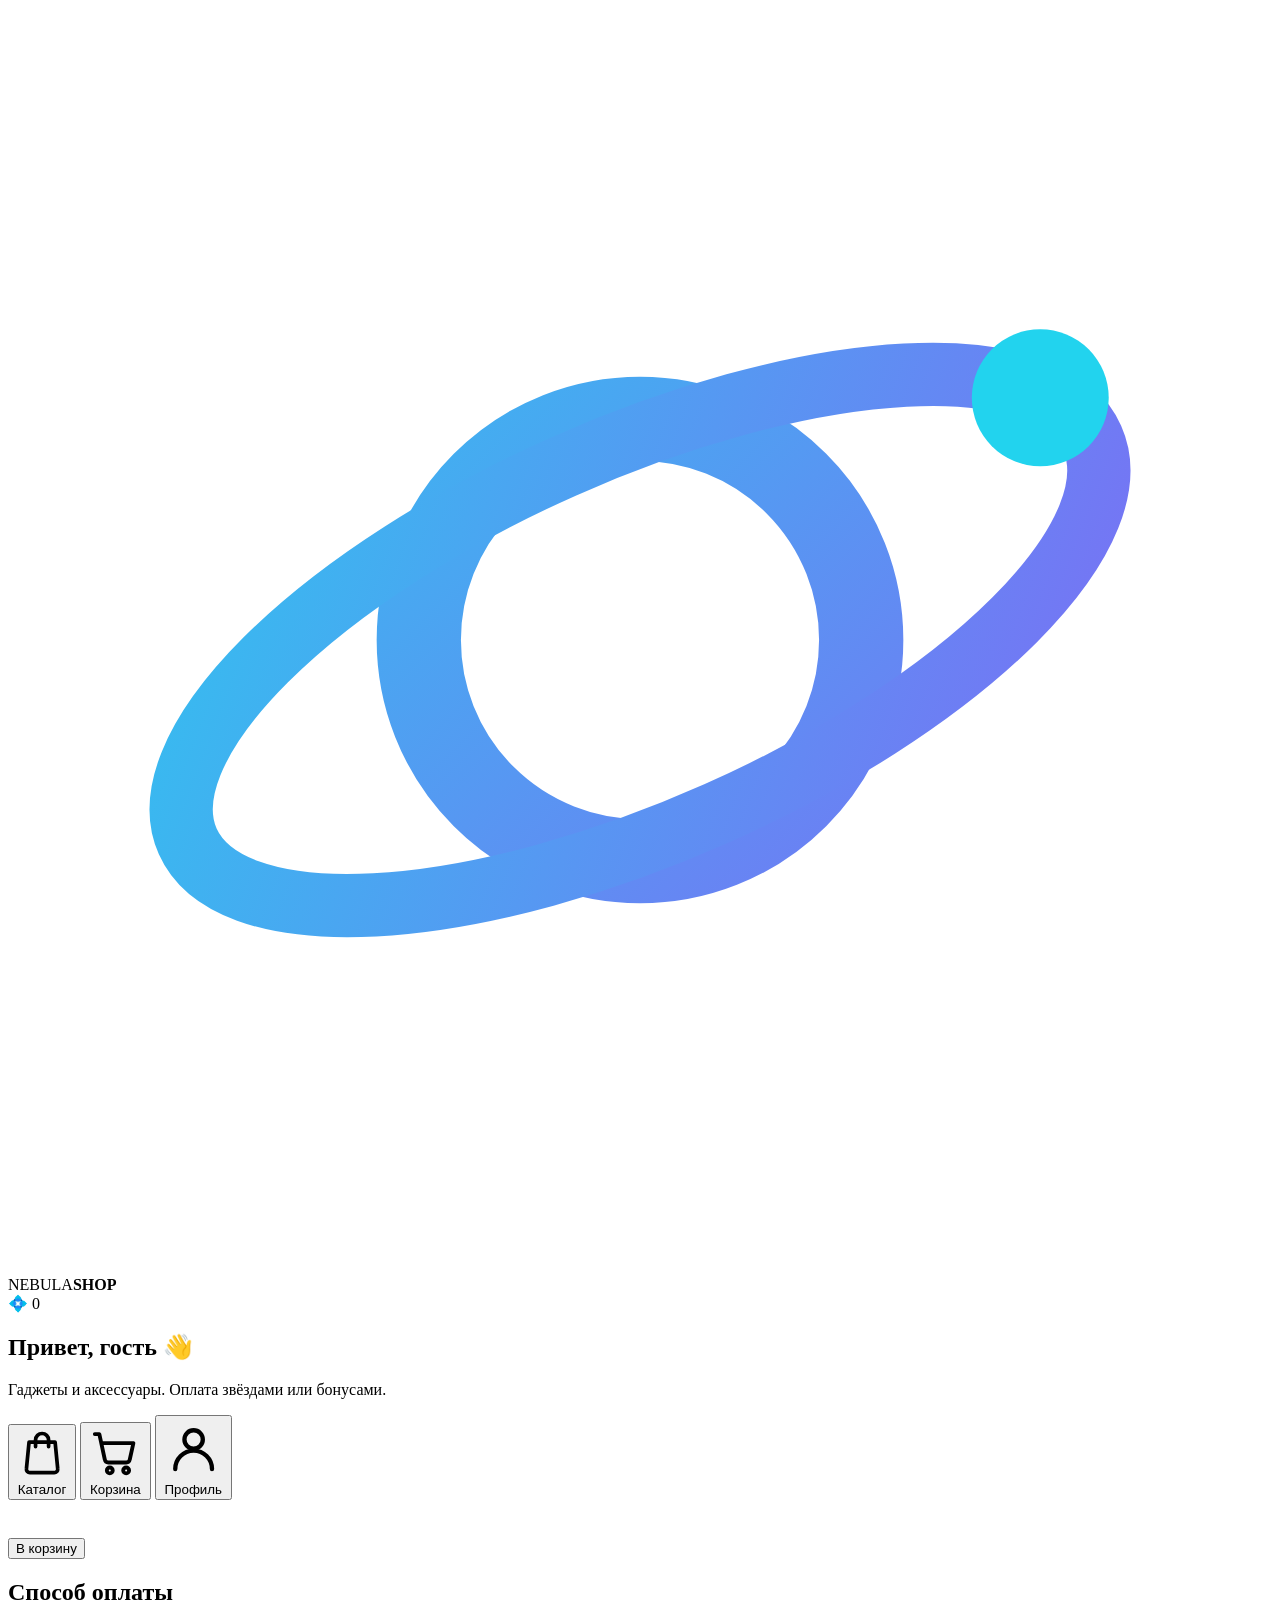
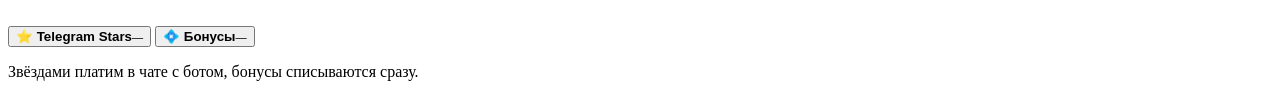
==== webapp/index.html @ b2bbc3f4 "Nebula Shop: Telegram shop bot with Mini App, Stars payments and admin panel" ====
<!doctype html>
<html lang="ru">
<head>
<meta charset="utf-8">
<meta name="viewport" content="width=device-width, initial-scale=1, viewport-fit=cover, user-scalable=no">
<meta name="theme-color" content="#07091a">
<title>Nebula Shop</title>
<link rel="stylesheet" href="/static/style.css?v=7">
</head>
<body>
<div class="stars" aria-hidden="true"></div>
<div class="glow glow-a" aria-hidden="true"></div>
<div class="glow glow-b" aria-hidden="true"></div>

<div class="app">

  <header class="topbar">
    <div class="logo">
      <svg viewBox="0 0 24 24" fill="none" aria-hidden="true">
        <circle cx="12" cy="12" r="4.2" stroke="url(#lg1)" stroke-width="1.6"/>
        <ellipse cx="12" cy="12" rx="9.4" ry="3.6" stroke="url(#lg1)" stroke-width="1.2" transform="rotate(-24 12 12)"/>
        <circle cx="19.6" cy="7.4" r="1.3" fill="#22d3ee"/>
        <defs><linearGradient id="lg1" x1="2" y1="2" x2="22" y2="22" gradientUnits="userSpaceOnUse">
          <stop stop-color="#22d3ee"/><stop offset="1" stop-color="#8b5cf6"/>
        </linearGradient></defs>
      </svg>
      <span>NEBULA<b>SHOP</b></span>
    </div>
    <div class="bonus-chip">💠 <span id="bonusValue">0</span></div>
  </header>

  <main class="screens">

    <section class="screen" id="screen-catalog">
      <div class="greeting">
        <h1>Привет, <span id="userName">гость</span> 👋</h1>
        <p>Гаджеты и аксессуары. Оплата звёздами или бонусами.</p>
      </div>
      <div class="chips" id="categoryChips"></div>
      <div class="grid" id="productGrid"></div>
    </section>

    <section class="screen" id="screen-cart" hidden>
      <div class="screen-head">
        <h1 class="screen-title">Корзина</h1>
        <button class="ghost-btn small" id="clearCart" hidden>🧹 Очистить</button>
      </div>
      <div id="cartList"></div>
      <div class="promo-row" id="promoRow">
        <input id="promoInput" placeholder="Промокод" autocomplete="off" spellcheck="false">
        <button class="ghost-btn" id="promoBtn">Применить</button>
      </div>
      <div class="totals card" id="cartTotals" hidden></div>
      <button class="cta" id="checkoutBtn" disabled>Оформить заказ</button>
    </section>

    <section class="screen" id="screen-profile" hidden>
      <h1 class="screen-title">Профиль</h1>
      <div class="bonus-card">
        <div class="bonus-label">Бонусный баланс</div>
        <div class="bonus-big">💠 <span id="bonusBig">0</span></div>
        <div class="bonus-hint" id="cashbackHint">Кешбэк 3% с каждой покупки</div>
      </div>
      <div class="stats-row">
        <div class="stat card"><span id="statOrders">0</span><small>заказов</small></div>
        <div class="stat card"><span id="statInvited">0</span><small>друзей</small></div>
        <div class="stat card"><span id="statSpent">0</span><small>потрачено</small></div>
      </div>
      <h2 class="section-title">Мои заказы</h2>
      <div id="ordersList"></div>
      <h2 class="section-title">Приглашай друзей</h2>
      <div class="ref-card card">
        <p>Дарим <b id="refBonusInviter">+100 бонусов</b> тебе и <b id="refBonusNewbie">+50</b> другу за каждого приглашённого</p>
        <div class="ref-link" id="refLink">—</div>
        <button class="ghost-btn wide" id="copyRef">Скопировать ссылку</button>
      </div>
    </section>

  </main>

  <nav class="tabbar">
    <button class="tab is-active" data-tab="catalog">
      <svg viewBox="0 0 24 24" fill="none" stroke="currentColor" stroke-width="1.7" stroke-linecap="round" stroke-linejoin="round">
        <path d="M6 7h12l1.2 12.2a1.6 1.6 0 0 1-1.6 1.8H6.4a1.6 1.6 0 0 1-1.6-1.8L6 7Z"/>
        <path d="M9 9V6a3 3 0 0 1 6 0v3"/>
      </svg>
      <span>Каталог</span>
    </button>
    <button class="tab" data-tab="cart">
      <span class="tab-icon-wrap">
        <svg viewBox="0 0 24 24" fill="none" stroke="currentColor" stroke-width="1.7" stroke-linecap="round" stroke-linejoin="round">
          <path d="M3 4h2l2.4 11.2a1.6 1.6 0 0 0 1.6 1.3h7.8a1.6 1.6 0 0 0 1.6-1.3L20 8H6"/>
          <circle cx="9.6" cy="20" r="1.3"/><circle cx="16.8" cy="20" r="1.3"/>
        </svg>
        <i class="badge" id="cartBadge" hidden>0</i>
      </span>
      <span>Корзина</span>
    </button>
    <button class="tab" data-tab="profile">
      <svg viewBox="0 0 24 24" fill="none" stroke="currentColor" stroke-width="1.7" stroke-linecap="round" stroke-linejoin="round">
        <circle cx="12" cy="8.4" r="3.6"/><path d="M4.8 20a7.2 7.2 0 0 1 14.4 0"/>
      </svg>
      <span>Профиль</span>
    </button>
  </nav>

</div>

<div class="backdrop" id="backdrop" hidden></div>

<div class="sheet" id="productSheet">
  <div class="sheet-handle"></div>
  <div class="sheet-scroll">
    <div class="sheet-photo" id="sheetPhotoWrap"><img id="sheetPhoto" alt=""></div>
    <h2 id="sheetTitle"></h2>
    <p id="sheetDesc"></p>
  </div>
  <div class="sheet-bottom">
    <div class="sheet-price" id="sheetPrice"></div>
    <button class="cta" id="sheetAdd">В корзину</button>
  </div>
</div>

<div class="sheet" id="paySheet">
  <div class="sheet-handle"></div>
  <h2>Способ оплаты</h2>
  <button class="pay-option" data-method="stars">
    <span class="pay-ico">⭐</span>
    <span class="pay-text"><b>Telegram Stars</b><small id="payStars">—</small></span>
  </button>
  <button class="pay-option" data-method="bonus">
    <span class="pay-ico">💠</span>
    <span class="pay-text"><b>Бонусы</b><small id="payBonus">—</small></span>
  </button>
  <p class="pay-note">Звёздами платим в чате с ботом, бонусы списываются сразу.</p>
</div>

<div class="toast" id="toast"></div>

<script src="/static/app.js?v=7"></script>
</body>
</html>
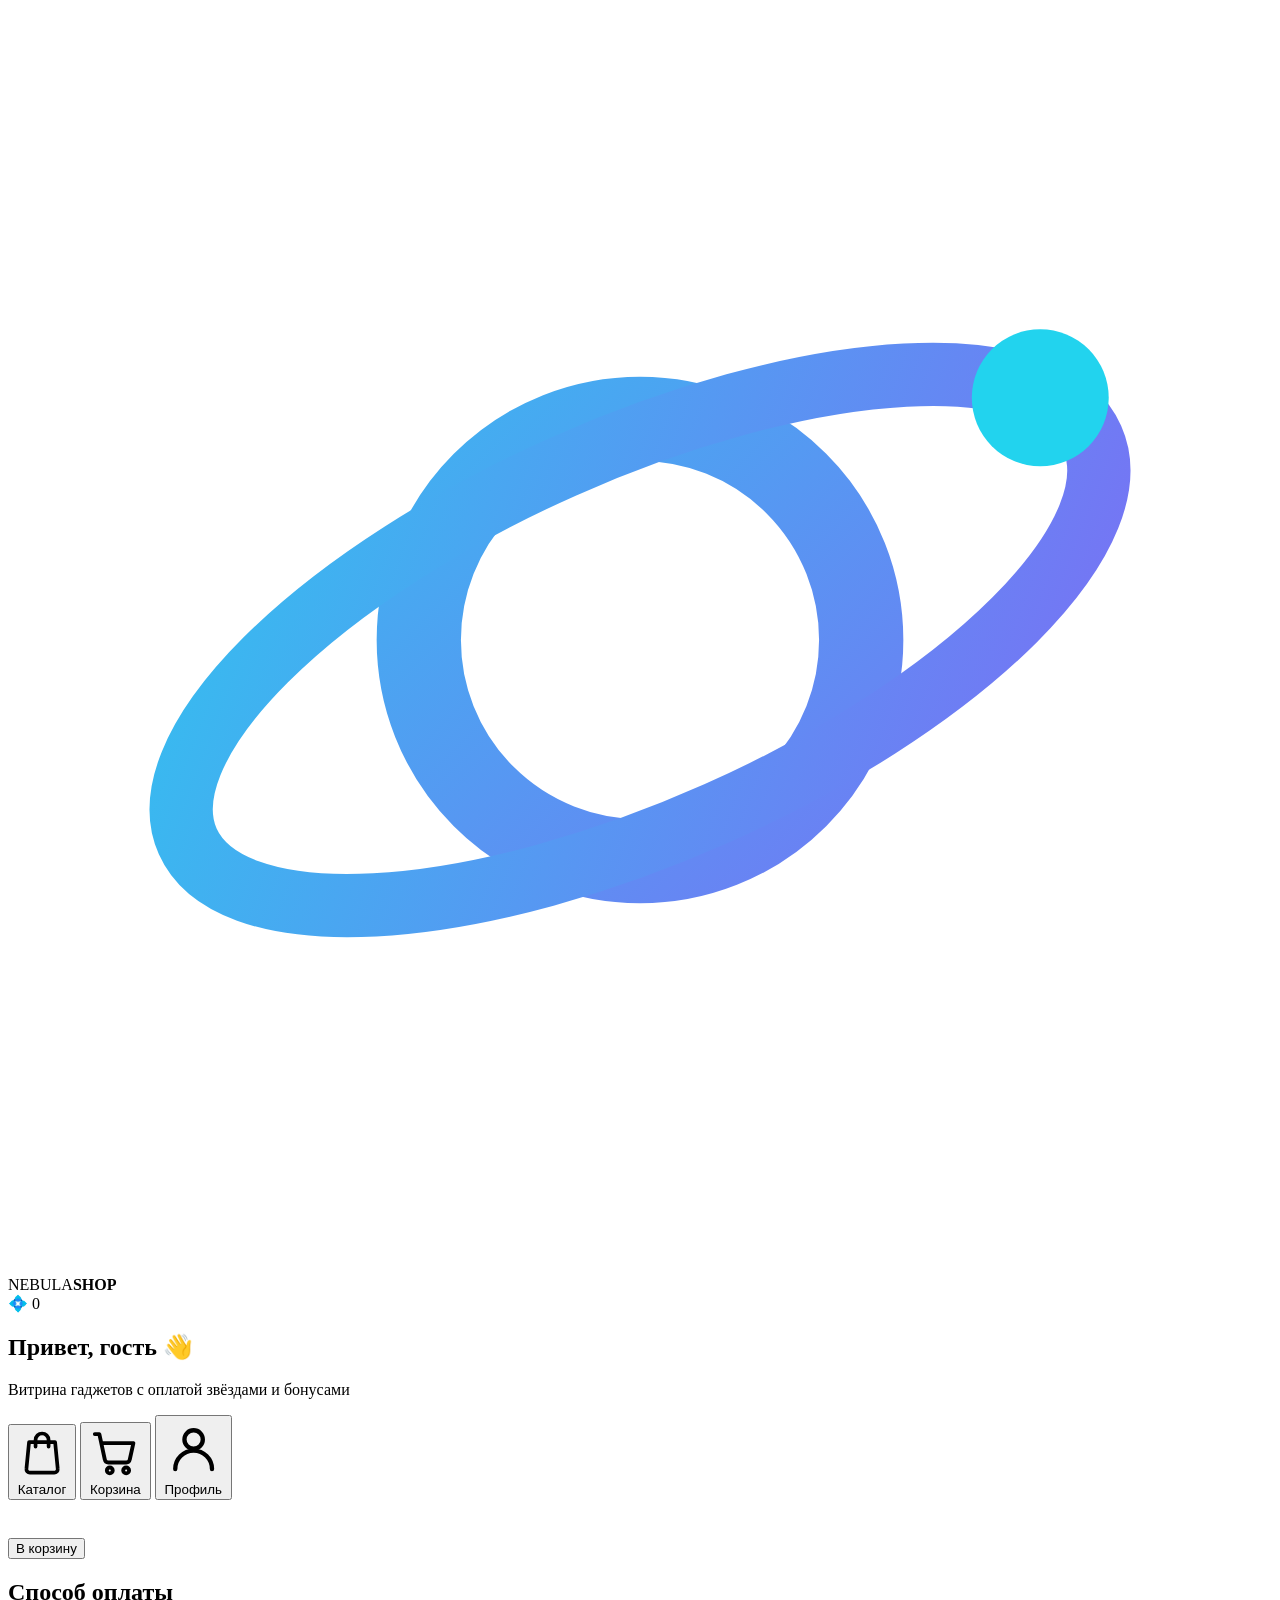
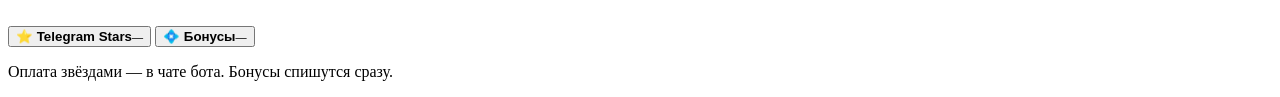
==== commit 7f8a9471: "Fix order and review edge cases, add STARS_RATE, refresh copy and screenshots" ====
--- a/webapp/index.html
+++ b/webapp/index.html
@@ -34,7 +34,7 @@
     <section class="screen" id="screen-catalog">
       <div class="greeting">
         <h1>Привет, <span id="userName">гость</span> 👋</h1>
-        <p>Гаджеты и аксессуары. Оплата звёздами или бонусами.</p>
+        <p>Витрина гаджетов с оплатой звёздами и бонусами</p>
       </div>
       <div class="chips" id="categoryChips"></div>
       <div class="grid" id="productGrid"></div>
@@ -132,7 +132,7 @@
     <span class="pay-ico">💠</span>
     <span class="pay-text"><b>Бонусы</b><small id="payBonus">—</small></span>
   </button>
-  <p class="pay-note">Звёздами платим в чате с ботом, бонусы списываются сразу.</p>
+  <p class="pay-note">Оплата звёздами — в чате бота. Бонусы спишутся сразу.</p>
 </div>
 
 <div class="toast" id="toast"></div>
